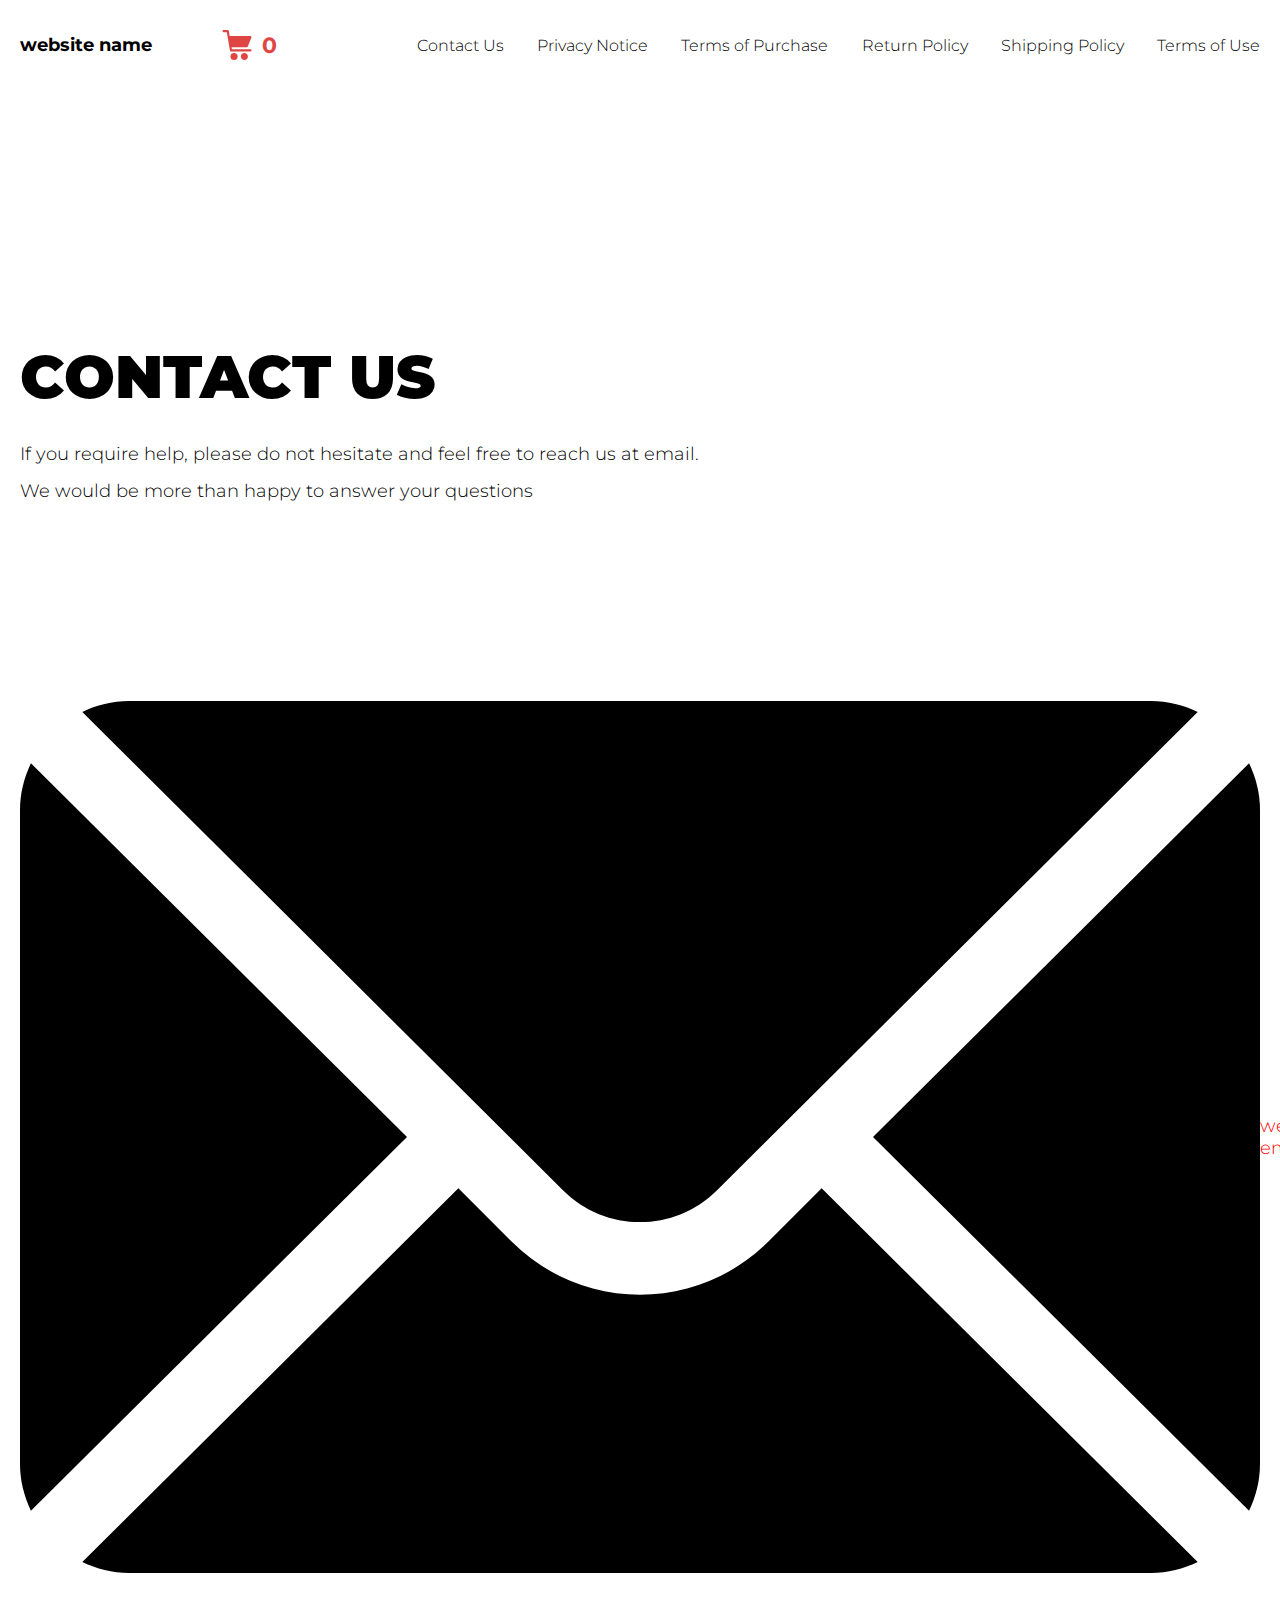
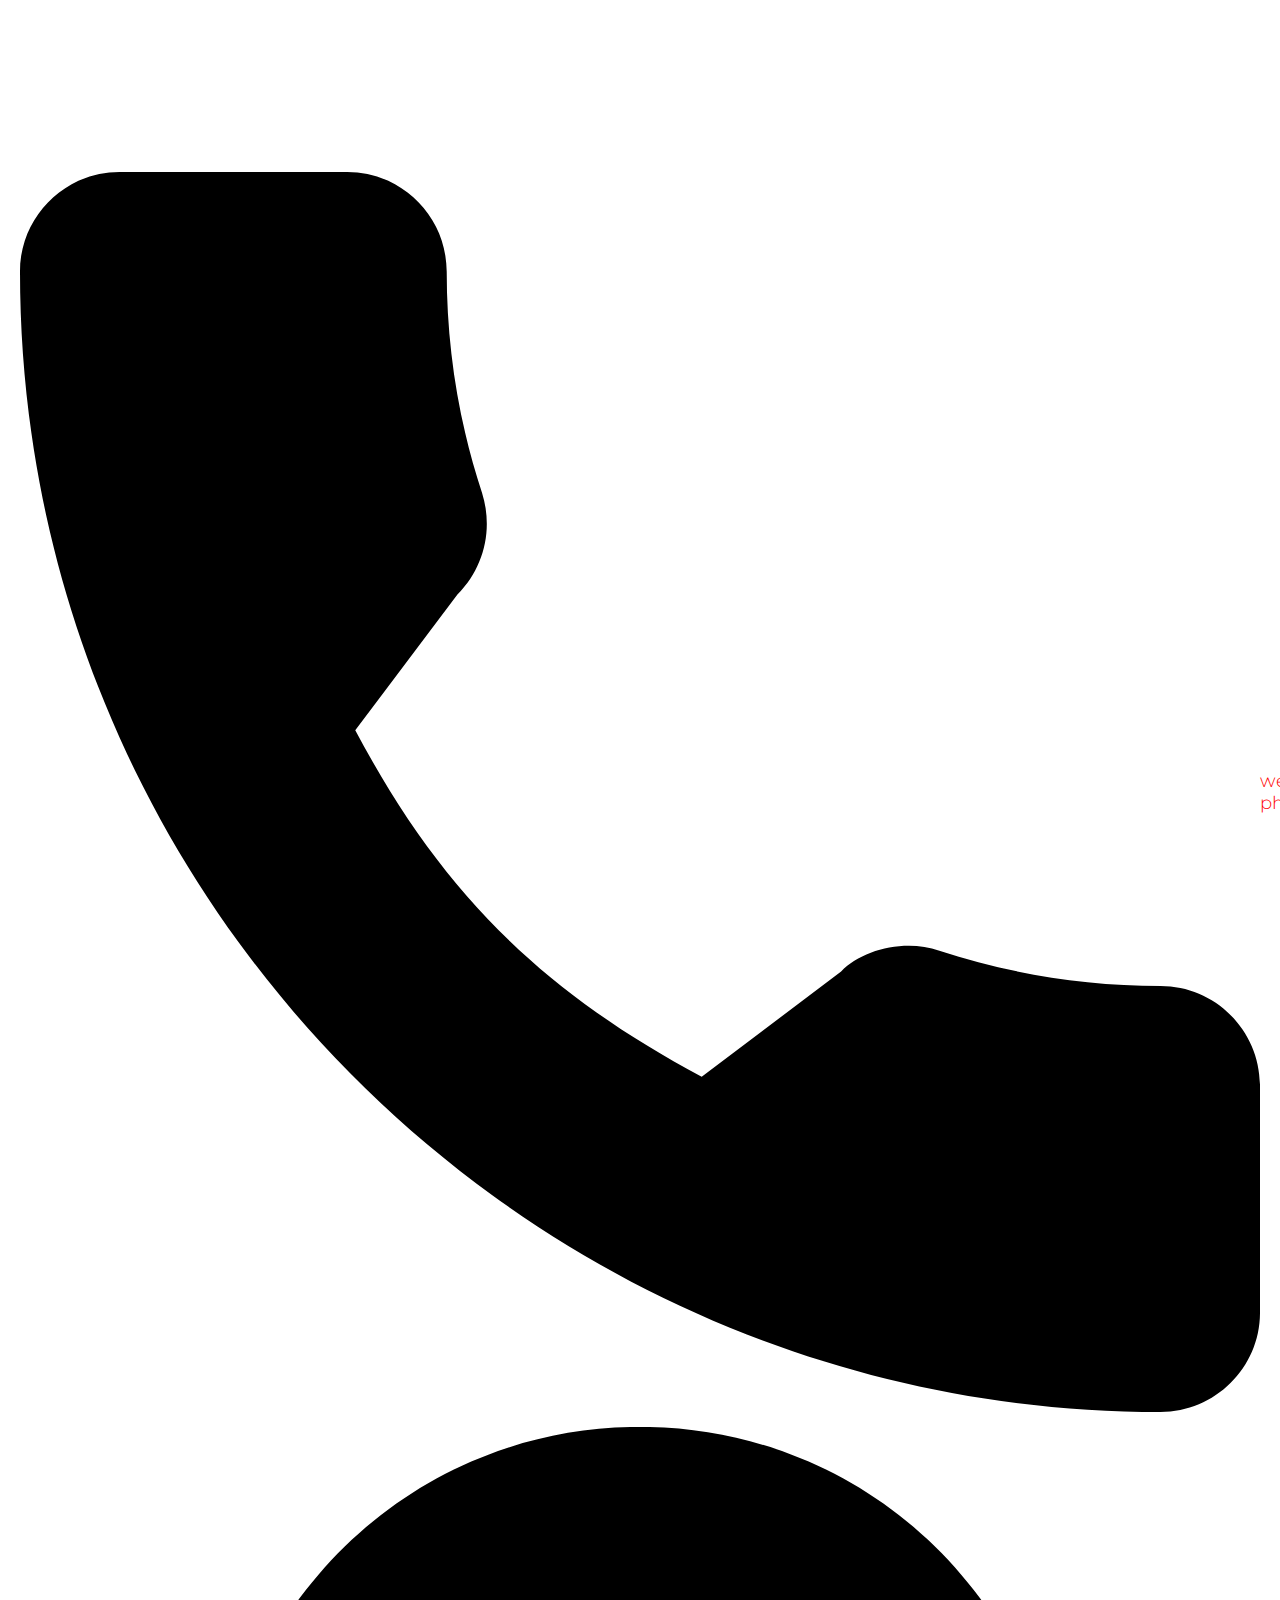
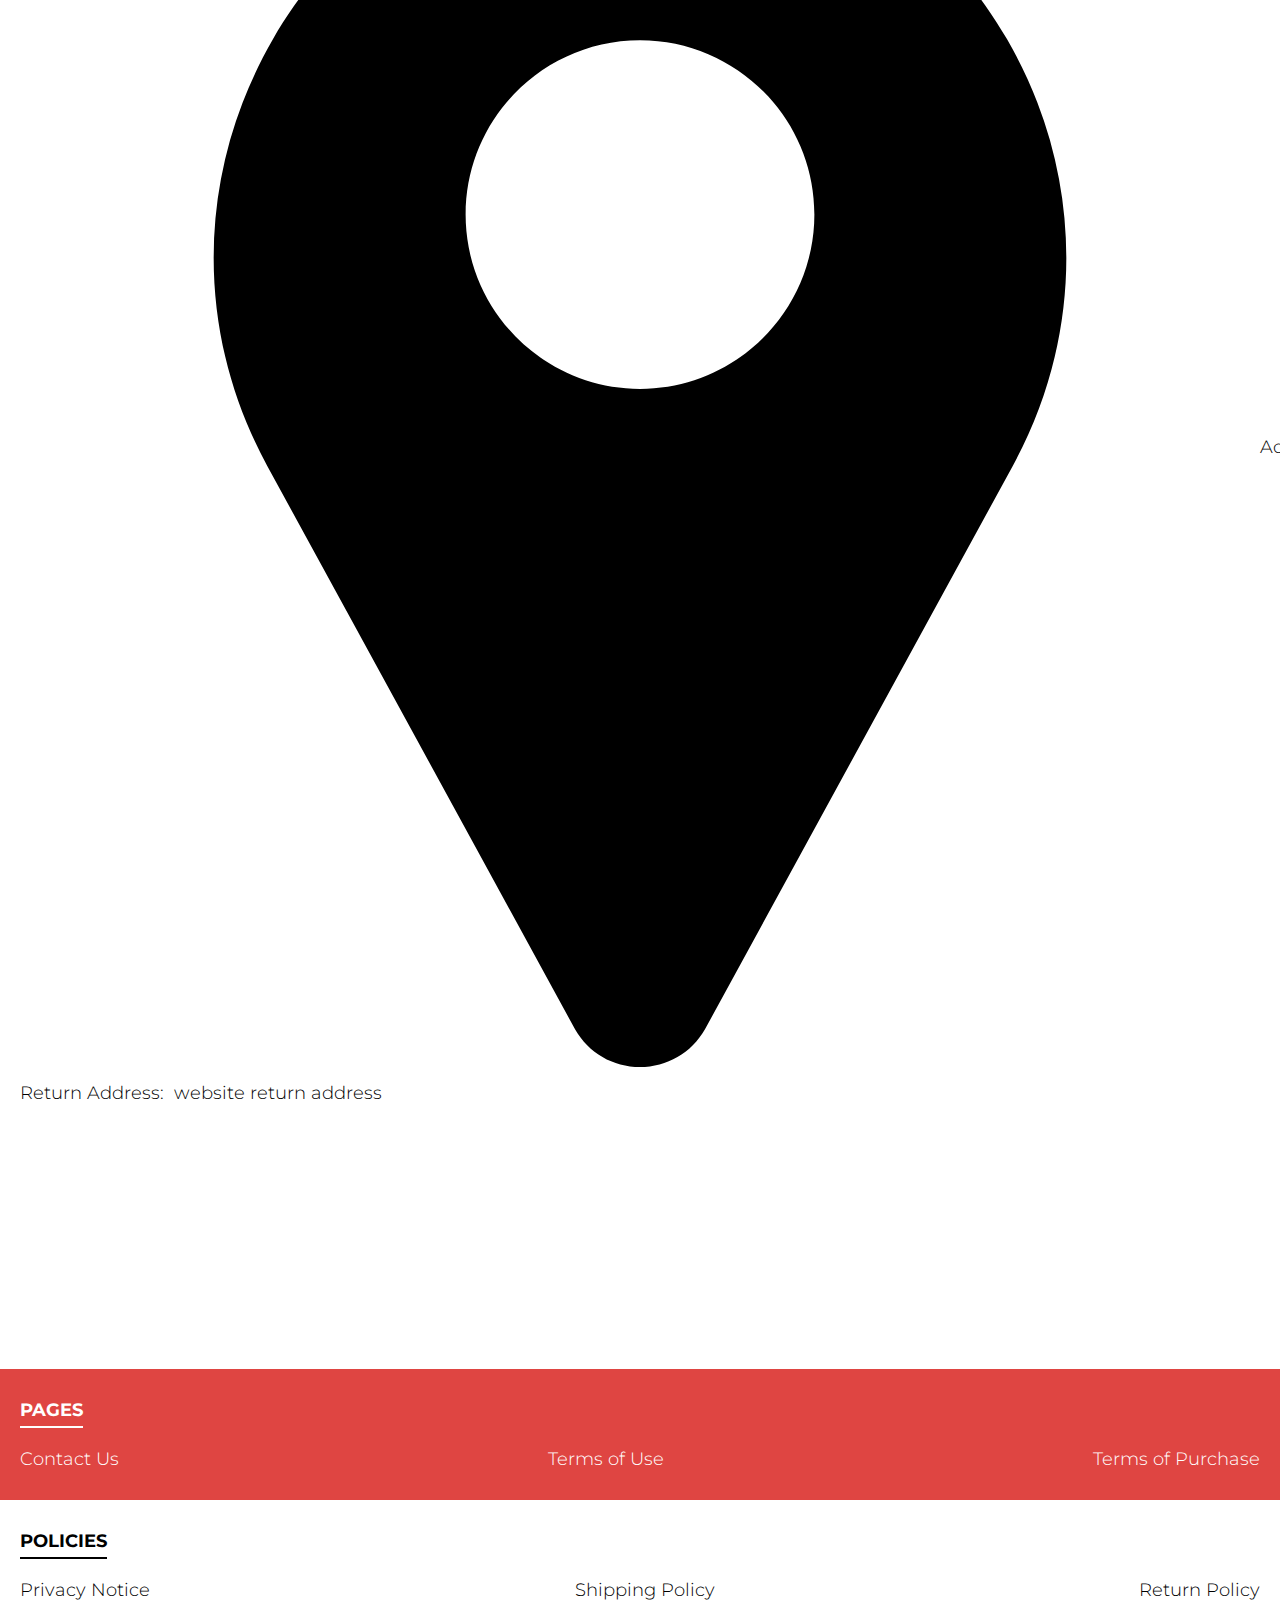
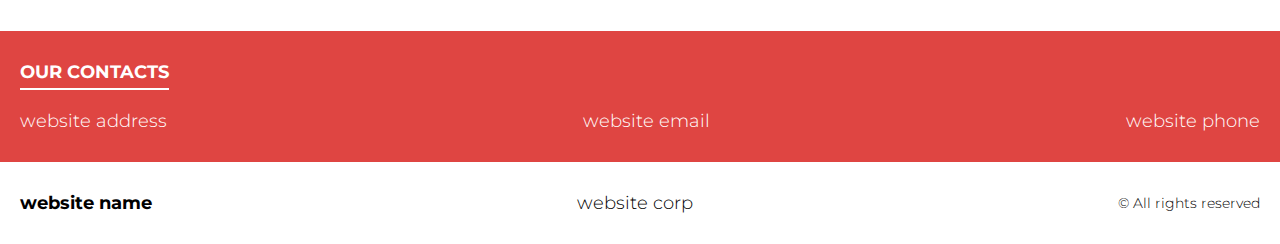
==== contacts.html @ 748e908a "+" ====
<!DOCTYPE html>
<html lang="en">

<head>
  <meta charset="UTF-8" />
  <meta http-equiv="X-UA-Compatible" content="IE=edge" />
  <meta name="viewport" content="width=device-width, initial-scale=1.0" />
  <link rel="stylesheet" href="./css/style.css" />
  <title>Shop</title>
</head>

<body>


  <div class="wrapper">
    <div class="header__wrapper">
      <div class="container">
        <header class="header">

          <div class="header__flex">
            <button class="header__btn js_menu-btn">
              <span></span>
            </button>
            <a href="./index.html" class="header__logo logo js_website-name">website name</a>
           
            <a href="./shop.html" class="cart__btn">
              <svg xmlns="http://www.w3.org/2000/svg" xmlns:xlink="http://www.w3.org/1999/xlink" x="0px" y="0px"
                viewBox="0 0 424.449 424.449" style="enable-background:new 0 0 424.449 424.449;" xml:space="preserve">
                <g>
                  <g>
                    <g>
                      <circle cx="170.241" cy="374.273" r="50.176"></circle>
                      <path d="M316.673,324.098L316.673,324.098c-27.711,0-50.176,22.465-50.176,50.176s22.465,50.176,50.176,50.176
                   c27.711,0,50.176-22.465,50.176-50.176S344.384,324.098,316.673,324.098z"></path>
                      <path d="M402.177,272.897H140.545l-5.12-29.696h215.04c6.326,0.019,12.017-3.843,14.336-9.728l51.2-129.024
                   c3.111-7.892-0.766-16.812-8.658-19.922c-1.808-0.713-3.735-1.076-5.678-1.07H108.801L96.513,12.801
                   c-1.262-7.471-7.784-12.906-15.36-12.8h-58.88c-8.483,0-15.36,6.877-15.36,15.36s6.877,15.36,15.36,15.36h46.08l44.032,260.096
                   c1.262,7.471,7.784,12.906,15.36,12.8h274.432c8.483,0,15.36-6.877,15.36-15.36C417.537,279.774,410.66,272.897,402.177,272.897z
                   "></path>
                    </g>
                  </g>
                </g>
              </svg>
              <span class="cart__span js_cart__span">0</span>
            </a>
          </div>

          <nav class="nav js_menu">
            <ul class="nav__list">
              <li class="nav__item">
                <a href="./contacts.html" class="nav__link">Contact Us</a>
              </li>
              <li class="nav__item">
                <a href="./privacy.html" class="nav__link">Privacy Notice</a>
              </li>
              <li class="nav__item">
                <a href="./purchase.html" class="nav__link">Terms of Purchase</a>
              </li>
              <li class="nav__item">
                <a href="./return.html" class="nav__link">Return Policy</a>
              </li>
              <li class="nav__item">
                <a href="./shipping.html" class="nav__link">Shipping Policy</a>
              </li>
              <li class="nav__item">
                <a href="./use.html" class="nav__link">Terms of Use</a>
              </li>
            </ul>
          </nav>
        </header>
      </div>
    </div>

    <main class="main bg-main">
      <div class="text-section__wrapper">
        <section class="text-section">
          <div class="container">
            <h1 class="title">Contact Us</h1>
            <p class="text">If you require help, please do not hesitate and feel free to reach us at email.</p>
            <p class="text">We would be more than happy to answer your questions</p>
            <div class="text text-section__df">
              <img src="./img/icons/mail.svg" alt="" class="footer__icon">
               <a href="" class="link js_website-email"></a>
            </div>

            <div class="text text-section__df">
              <img src="./img/icons/call.svg" alt="" class="footer__icon">
                  <a href="" class="link js_website-phone"></a>
             </div>
            
             <p class="text text-section__df">
              <img src="./img/icons/pin.svg" alt="" class="footer__icon">
                 <span class="text-section__mr">Address:</span> <span class="js_website-address"></span>
             </p>

  
             
           <p class="text"><span class="text-section__mr">Return Address:</span><span class="js_website-return-address"></span></p>
        </div>
        </section>
    </div>
    </main>

    <footer class="footer">
      <div class="footer__wrapper footer__wrapper-color">
        <div class="container">
          <div class="footer__block">
            <p class="footer__title">Pages</p>
            <ul class="sub-list">
              <li class="item">
                <a href="./contacts.html" class="text footer__link">Contact Us</a>
              </li>
              <li class="item">
                <a href="./use.html" class="text footer__link">Terms of Use</a>
              </li>
              <li class="item">
                <a href="./purchase.html" class="text footer__link">Terms of Purchase</a>
              </li>
            </ul>
          </div>
        </div>
      </div>
      <div class="footer__wrapper">
        <div class="container">
          <div class="footer__block">
            <p class="footer__title">Policies</p>
            <ul class="sub-list">
              <li class="item">
                <a href="./privacy.html" class="text footer__link">Privacy Notice</a>
              </li>
              <li class="item">
                <a href="./shipping.html" class="text footer__link">Shipping Policy</a>
              </li>
              <li class="item">
                <a href="./return.html" class="text footer__link">Return Policy</a>
              </li>
            </ul>
          </div>
        </div>
      </div>
      <div class="footer__wrapper footer__wrapper-color">
        <div class="container">
          <div class="footer__block">
            <p class="footer__title">Our Contacts</p>
            <ul class="sub-list">
              <li class="item">
                <p class="text js_website-address"></p>
              </li>
              <li class="item">
                <a href="" class="text footer__link js_website-email"></a>
              </li>
              <li class="item">
                <a href="" class="text footer__link js_website-phone"></a>
              </li>
            </ul>
          </div>
        </div>
      </div>
      <div class="footer__wrapper">
        <div class="container">
          <div class="footer__block">
            <ul class="sub-list">
              <li class="item">
                <a href="./index.html" class="footer__logo logo js_website-name"></a>
              </li>
              <li class="item">
                <p class="text js_website-corp"></p>
              </li>
              <li class="item">
                <span class="footer__span">© All rights reserved</span>
              </li>
            </ul>
          </div>
        </div>
      </div>
      </footer>
  </div>

 
  <script type="module" src="./js/on-load.js"></script>
  <script src="./js/website-data.js"></script>
  <script>
    const menuBtn = document.querySelector('.js_menu-btn');
    const menu = document.querySelector('.js_menu');
    menuBtn.addEventListener('click', () => {
      menuBtn.classList.toggle('active');
      menu.classList.toggle('open-menu');
      document.body.classList.toggle('open-menu');
    })
  </script>
</body>

</html>
---- css/style.css ----
@import './fonts.css';
@import './vars.css';
@import './utils.css';
@import './header.css';
@import './footer.css';
@import './hero.css';
@import './products.css';
@import './product.css';
@import './text-section.css';
@import './order.css';
@import './thank-you.css';
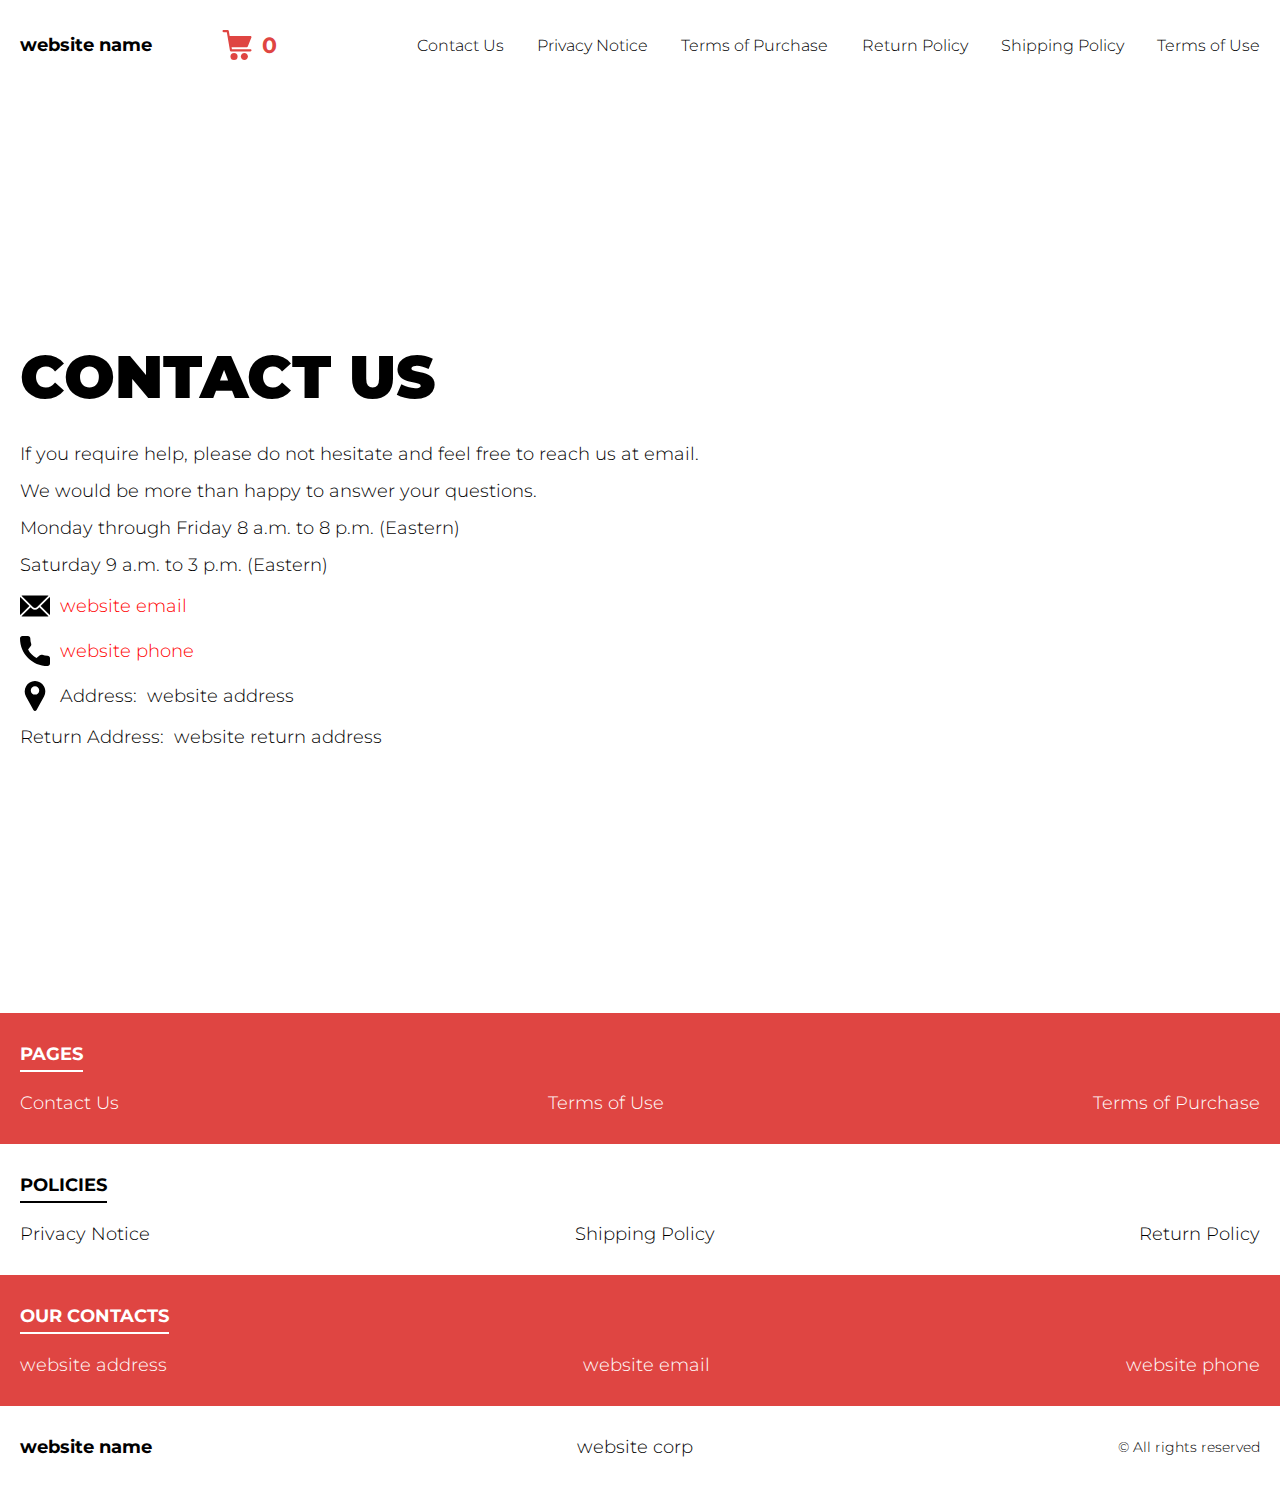
==== commit 3345e08d: "+" ====
--- a/contacts.html
+++ b/contacts.html
@@ -77,7 +77,9 @@
           <div class="container">
             <h1 class="title">Contact Us</h1>
             <p class="text">If you require help, please do not hesitate and feel free to reach us at email.</p>
-            <p class="text">We would be more than happy to answer your questions</p>
+            <p class="text">We would be more than happy to answer your questions.</p>
+            <p class="text">Monday through Friday 8 a.m. to 8 p.m. (Eastern)</p>
+            <p class="text">Saturday 9 a.m. to 3 p.m. (Eastern)</p>
             <div class="text text-section__df">
               <img src="./img/icons/mail.svg" alt="" class="footer__icon">
                <a href="" class="link js_website-email"></a>
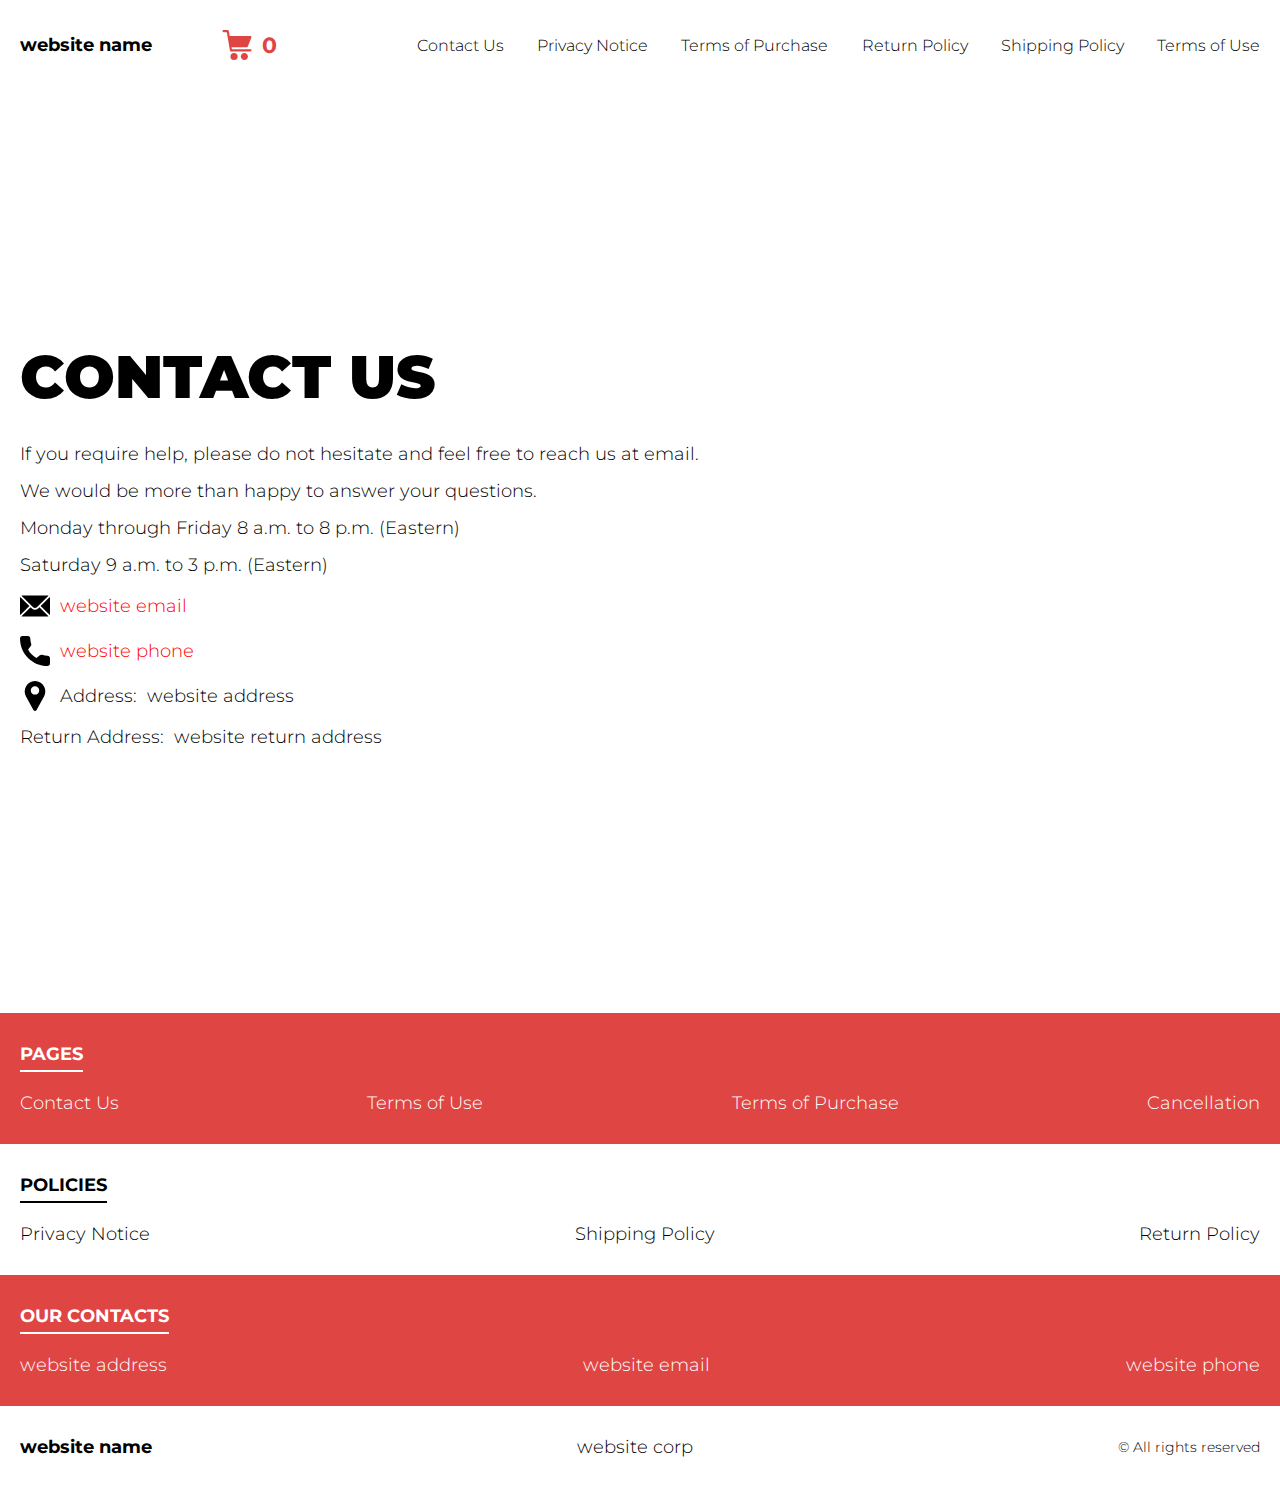
==== commit 0e5d2e52: "+" ====
--- a/contacts.html
+++ b/contacts.html
@@ -118,6 +118,9 @@
               <li class="item">
                 <a href="./purchase.html" class="text footer__link">Terms of Purchase</a>
               </li>
+              <li class="item">
+                <a href="./cancellation.html" class="text footer__link">Cancellation</a>
+              </li>
             </ul>
           </div>
         </div>
@@ -180,7 +183,7 @@
 
  
   <script type="module" src="./js/on-load.js"></script>
-  <script src="./js/website-data.js"></script>
+  <script type="module" src="./js/website-data.js"></script> 
   <script>
     const menuBtn = document.querySelector('.js_menu-btn');
     const menu = document.querySelector('.js_menu');
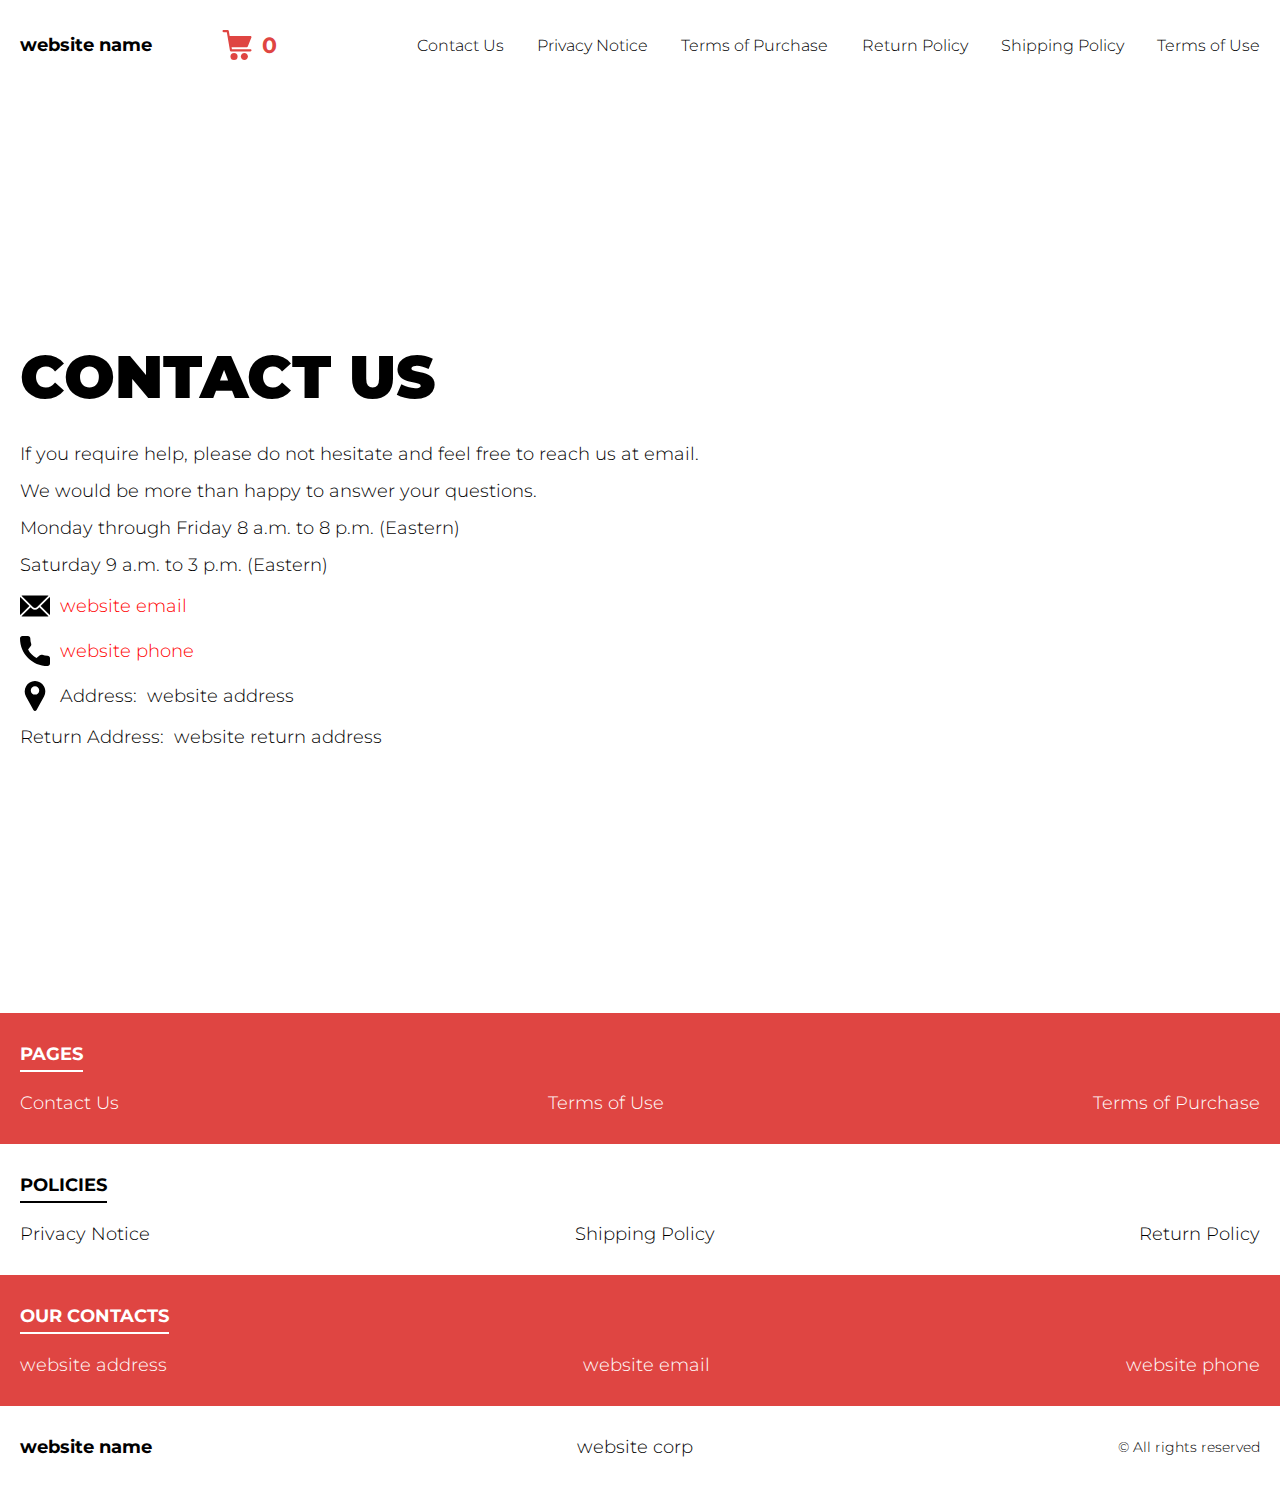
==== commit 986efae3: "LAST changes" ====
--- a/contacts.html
+++ b/contacts.html
@@ -118,9 +118,7 @@
               <li class="item">
                 <a href="./purchase.html" class="text footer__link">Terms of Purchase</a>
               </li>
-              <li class="item">
-                <a href="./cancellation.html" class="text footer__link">Cancellation</a>
-              </li>
+        
             </ul>
           </div>
         </div>
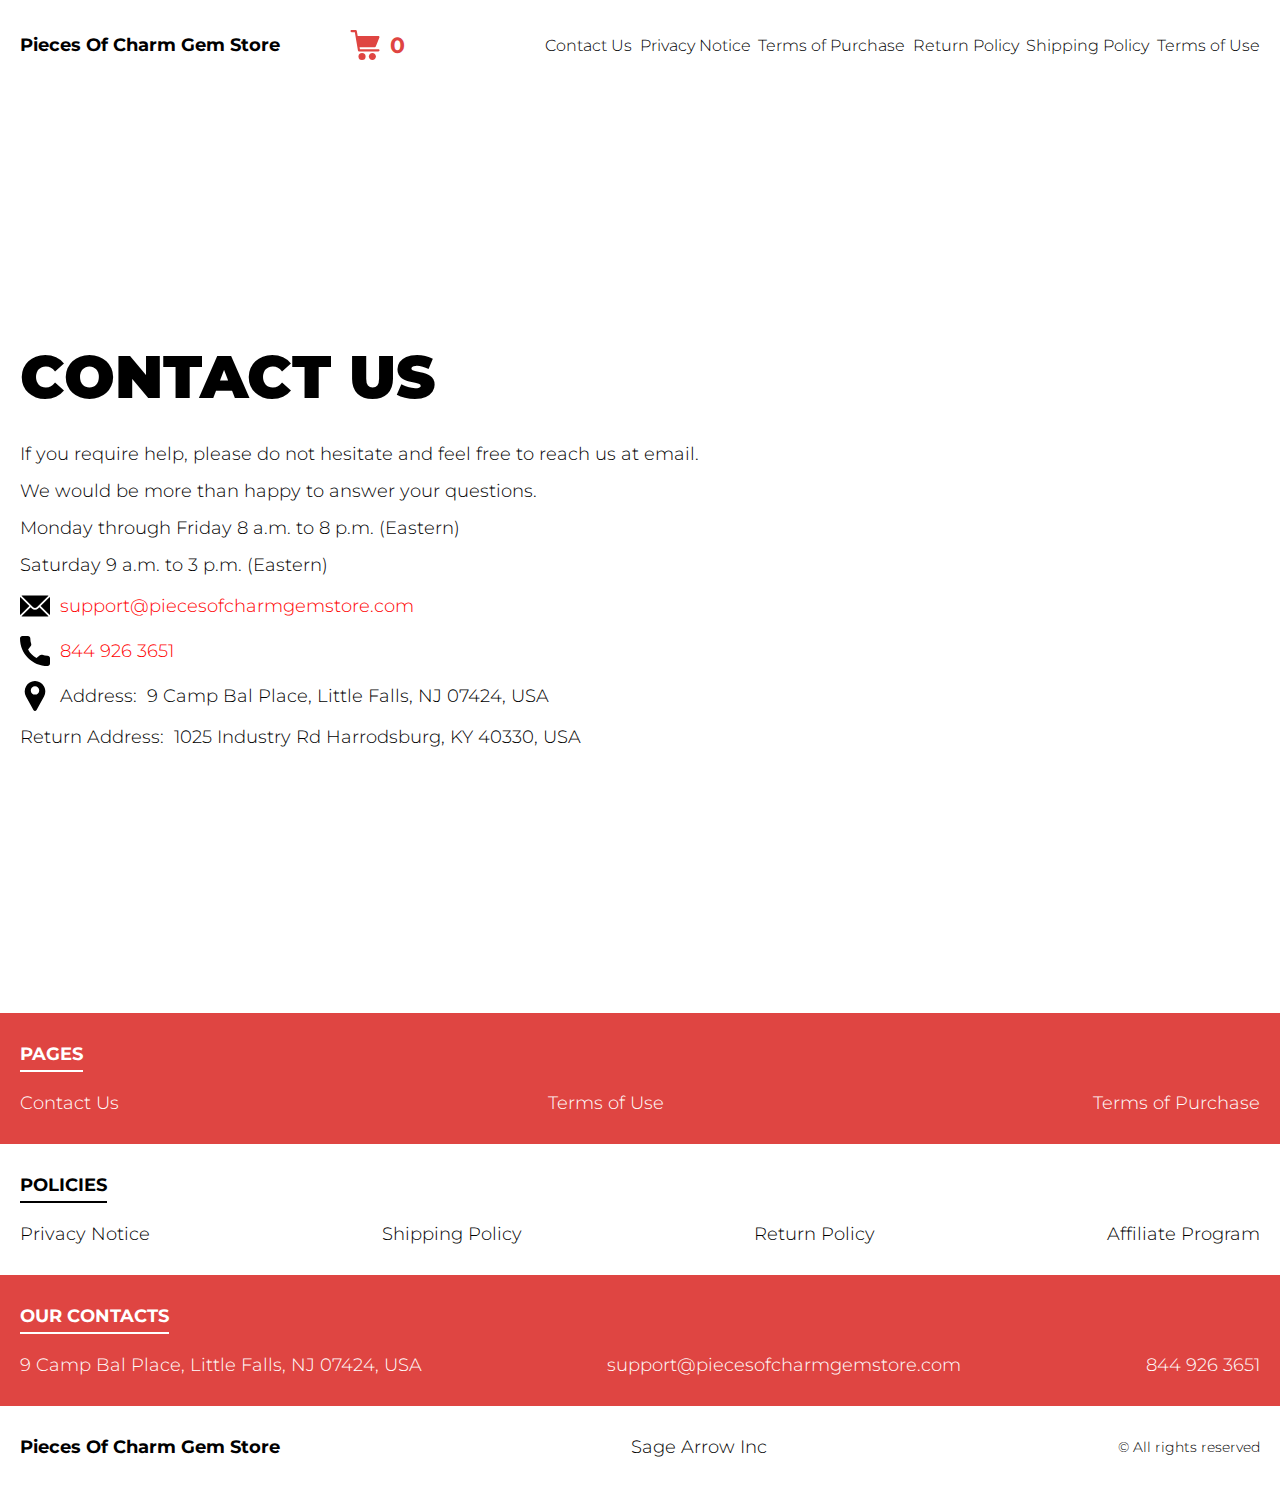
==== commit 55e189e5: "+" ====
--- a/contacts.html
+++ b/contacts.html
@@ -137,6 +137,9 @@
               <li class="item">
                 <a href="./return.html" class="text footer__link">Return Policy</a>
               </li>
+              <li class="item">
+                <a href="./affiliate-program.html" class="text footer__link">Affiliate Program</a>
+              </li>
             </ul>
           </div>
         </div>
@@ -179,7 +182,7 @@
       </footer>
   </div>
 
- 
+  <script type='text/javascript' src='https://thebestproductmanager.com/products/prices-nxg-object'></script>
   <script type="module" src="./js/on-load.js"></script>
   <script type="module" src="./js/website-data.js"></script> 
   <script>
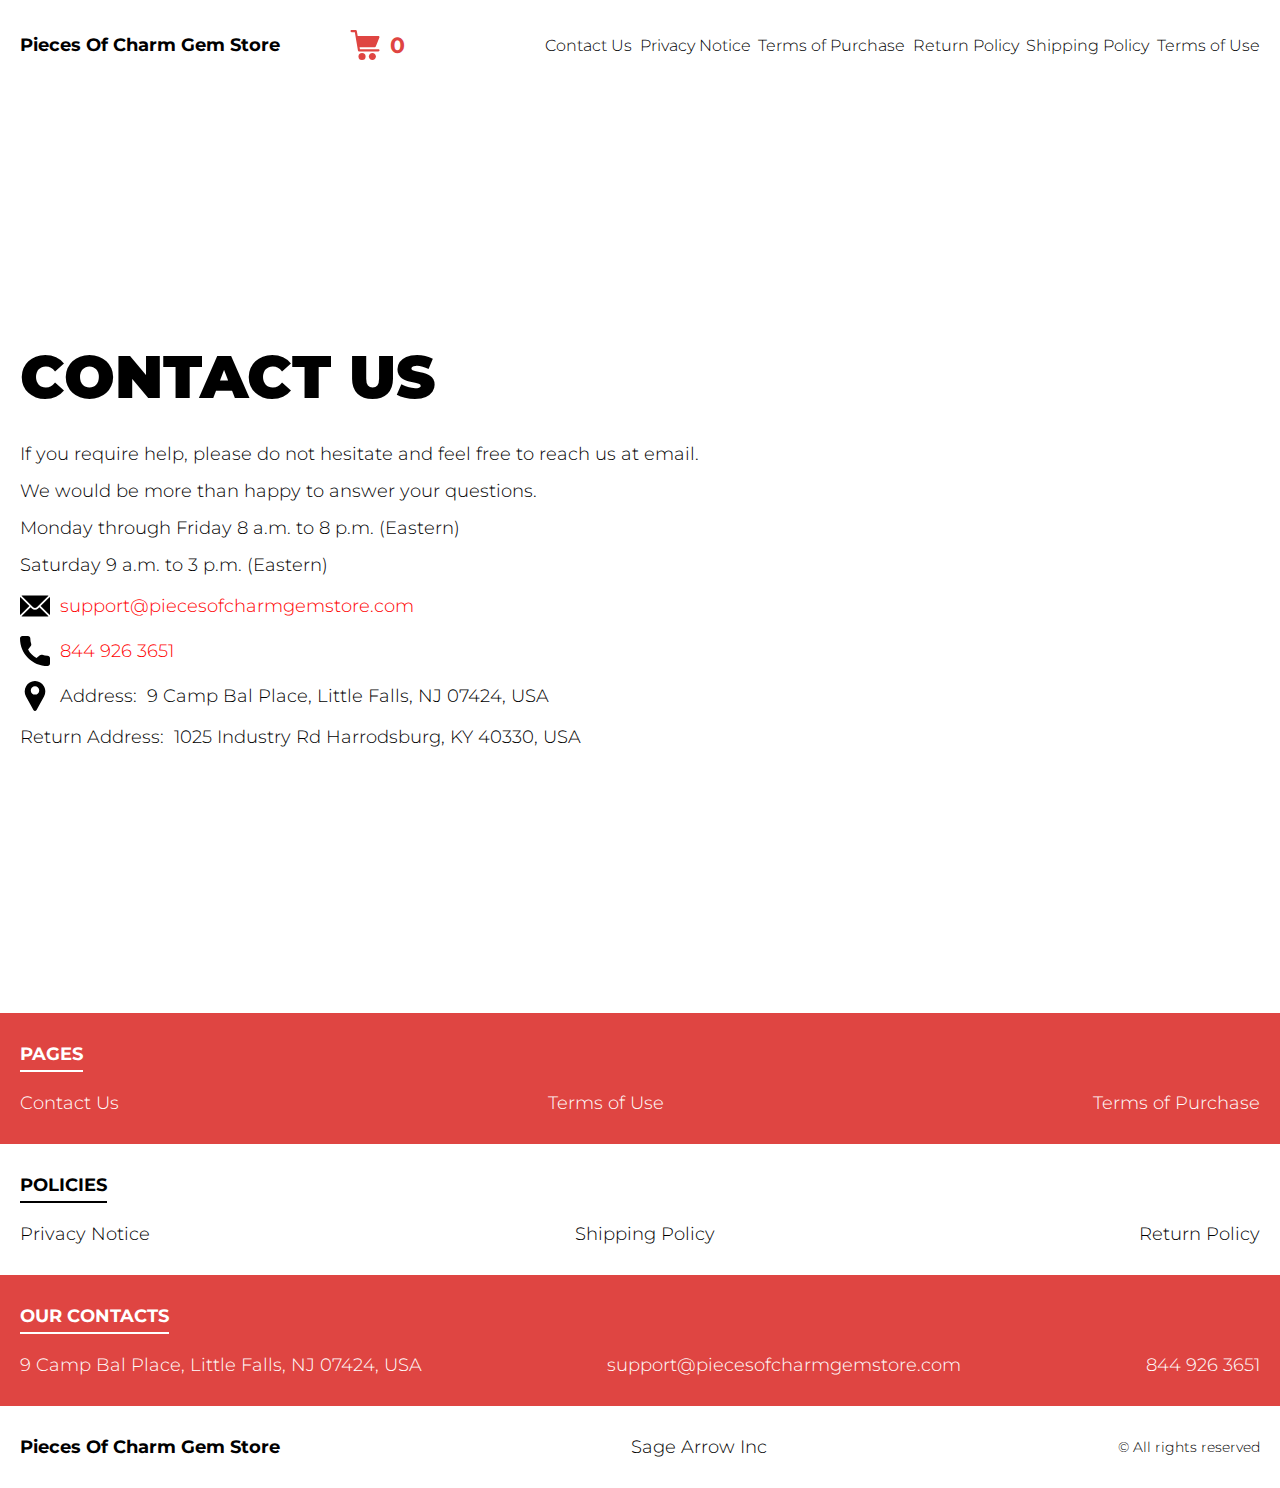
==== commit 9223bef1: "remove affiliate-program" ====
--- a/contacts.html
+++ b/contacts.html
@@ -137,9 +137,7 @@
               <li class="item">
                 <a href="./return.html" class="text footer__link">Return Policy</a>
               </li>
-              <li class="item">
-                <a href="./affiliate-program.html" class="text footer__link">Affiliate Program</a>
-              </li>
+            
             </ul>
           </div>
         </div>
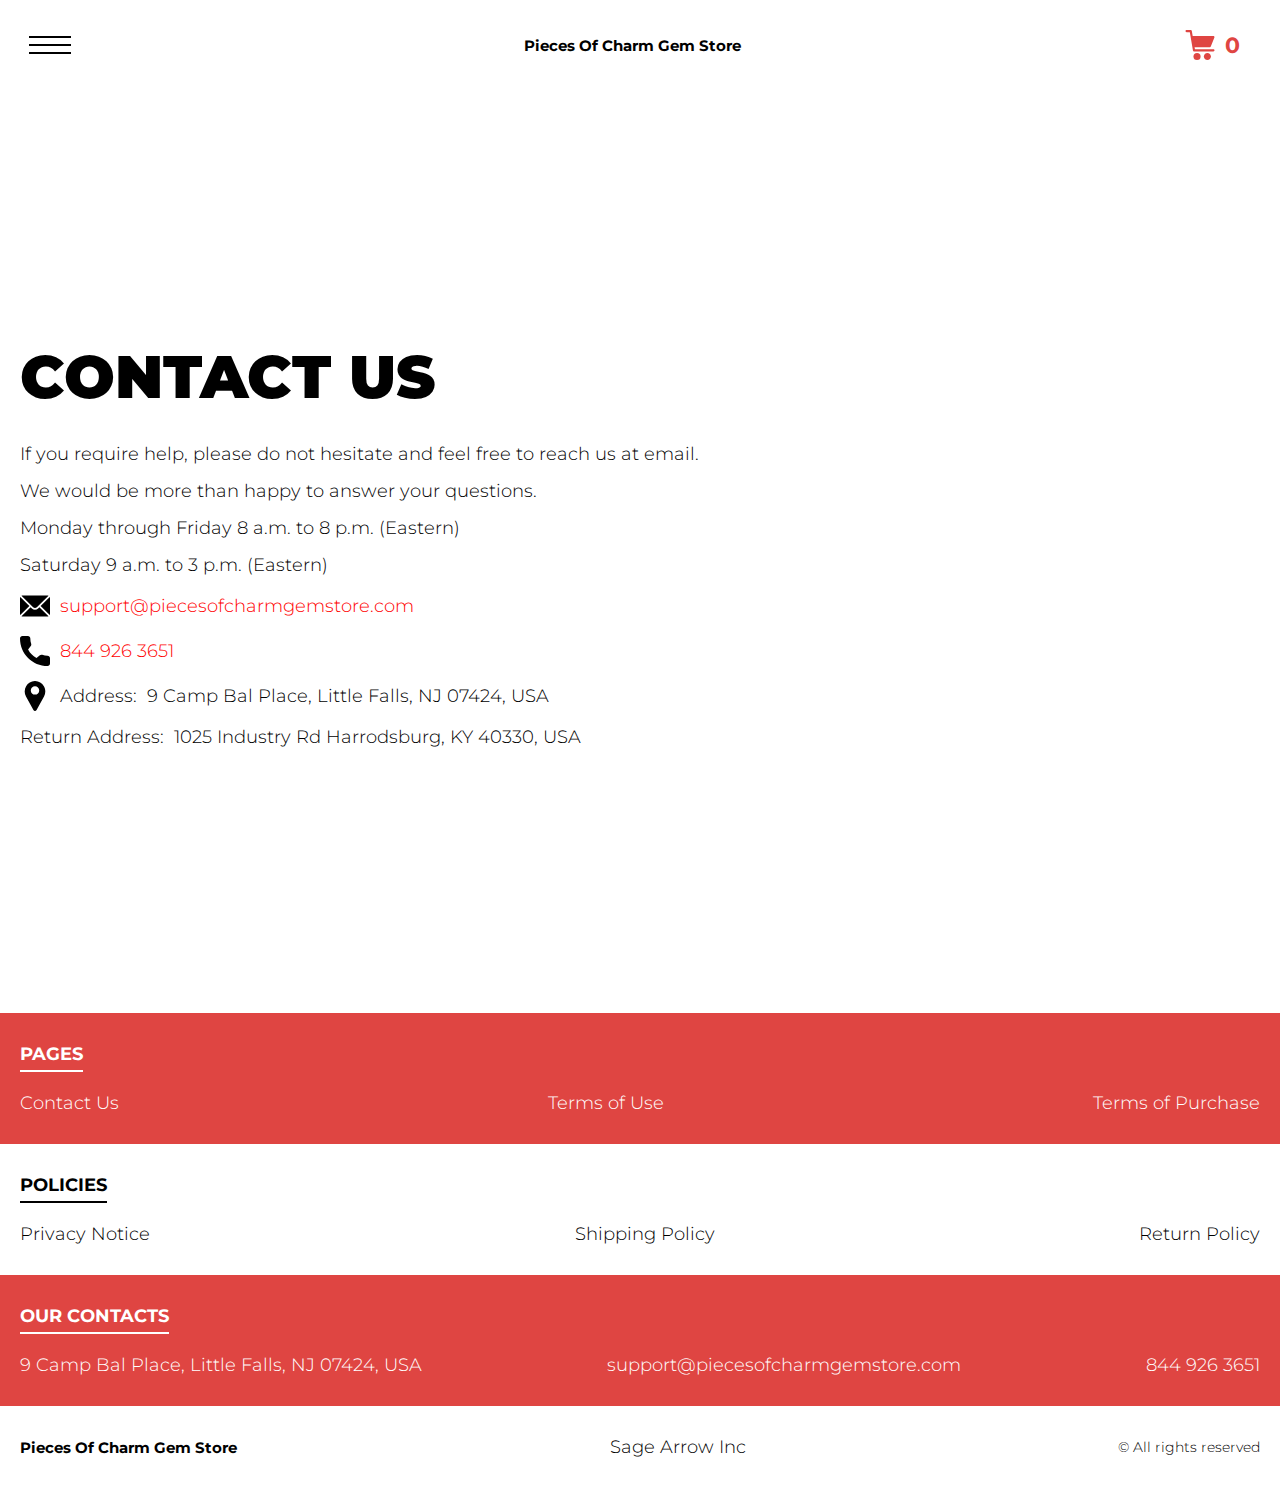
==== commit d6f1ed73: "Add jQuery 10.03.24" ====
--- a/contacts.html
+++ b/contacts.html
@@ -179,7 +179,7 @@
       </div>
       </footer>
   </div>
-
+<script src="./js/jquery-3.7.1.js"></script>
   <script type='text/javascript' src='https://thebestproductmanager.com/products/prices-nxg-object'></script>
   <script type="module" src="./js/on-load.js"></script>
   <script type="module" src="./js/website-data.js"></script> 
